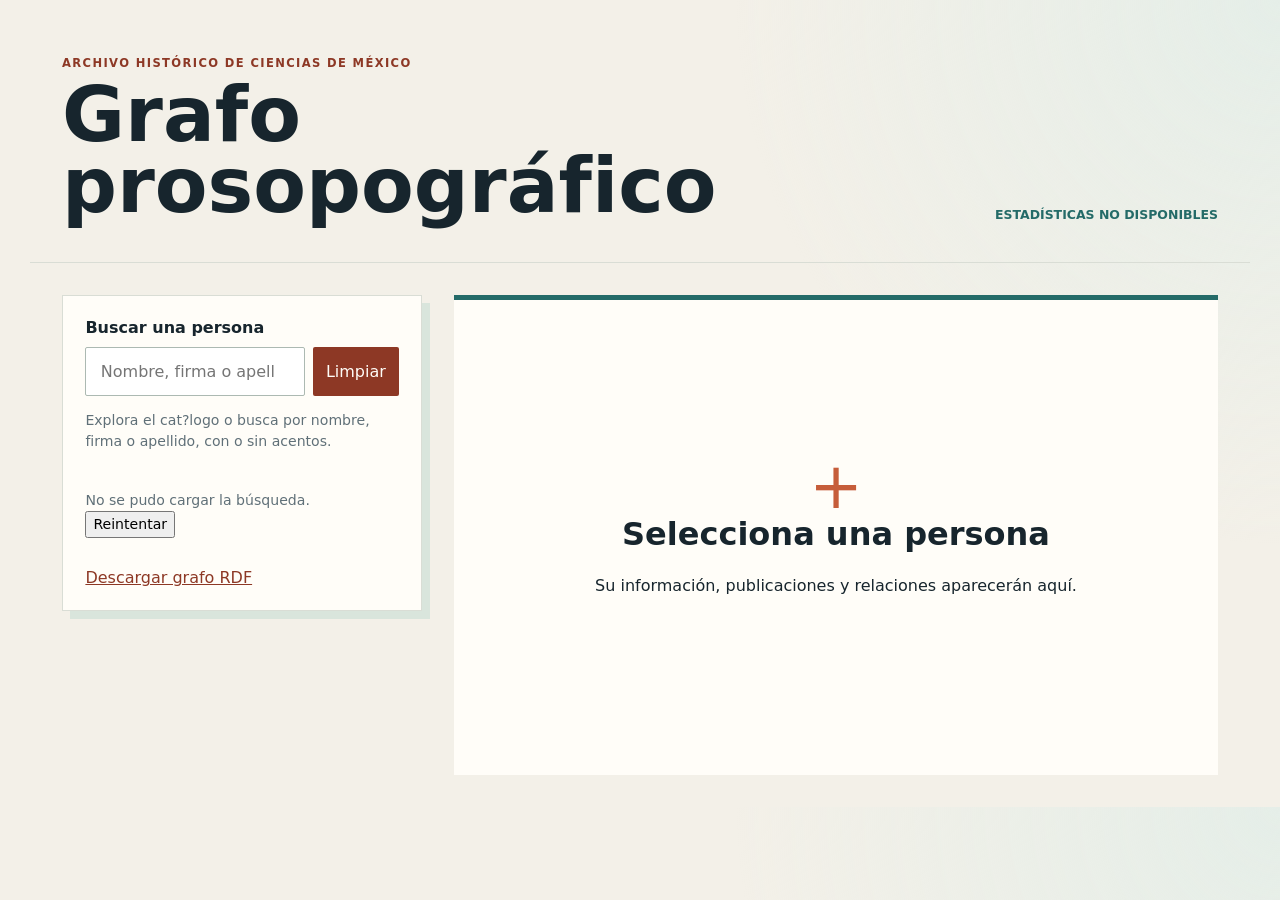
==== static/index.html @ 328c4317 "Aplicación de grafo RDF con backend Python" ====
<!doctype html>
<html lang="es">
<head>
  <meta charset="utf-8">
  <meta name="viewport" content="width=device-width, initial-scale=1">
  <title>AHCM | Grafo prosopográfico</title>
  <link rel="stylesheet" href="/static/styles.css">
</head>
<body>
  <header class="topbar">
    <div>
      <p class="eyebrow">Archivo Histórico de Ciencias de México</p>
      <h1>Grafo prosopográfico</h1>
    </div>
    <div id="stats" class="stats" aria-live="polite"></div>
  </header>
  <main class="workspace">
    <section class="search-panel">
      <label for="search">Buscar una persona</label>
      <div class="search-row">
        <input id="search" type="search" placeholder="Nombre, firma o apellido" autocomplete="off" maxlength="120">
        <button id="clear" type="button" title="Limpiar búsqueda">Limpiar</button>
      </div>
      <p class="hint">Explora el cat?logo o busca por nombre, firma o apellido, con o sin acentos.</p>
      <div id="results" class="results" aria-live="polite"></div>
      <button id="more" type="button" hidden>Mostrar m?s</button>
      <a class="download" href="/api/grafo.ttl">Descargar grafo RDF</a>
    </section>
    <section id="detail" class="detail empty-state" aria-live="polite">
      <span class="detail-mark">+</span>
      <h2>Selecciona una persona</h2>
      <p>Su información, publicaciones y relaciones aparecerán aquí.</p>
    </section>
  </main>
  <script src="/static/app.js"></script>
</body>
</html>
---- static/styles.css ----
:root { --ink: #17252d; --muted: #607078; --paper: #f3f0e8; --panel: #fffdf8; --line: #d9ddd5; --accent: #c65d3a; --accent-dark: #8d3825; --teal: #246b68; }
* { box-sizing: border-box; }
body { margin: 0; color: var(--ink); background: radial-gradient(circle at top right, #e5eee8 0, transparent 34rem), var(--paper); font-family: system-ui, -apple-system, 'Segoe UI', sans-serif; }
.topbar { display: flex; justify-content: space-between; gap: 2rem; align-items: end; max-width: 1220px; margin: 0 auto; padding: 3.5rem 2rem 2.5rem; border-bottom: 1px solid var(--line); }
.eyebrow { margin: 0 0 .65rem; color: var(--accent-dark); font-size: .72rem; font-weight: 700; letter-spacing: .12em; text-transform: uppercase; }
h1, h2, h3 { font-family: system-ui, sans-serif; }
h1 { max-width: 24rem; margin: 0; font-size: clamp(2.3rem, 6vw, 5.2rem); line-height: .92; letter-spacing: 0; }
.stats { display: flex; flex-wrap: wrap; justify-content: end; gap: .5rem; color: var(--teal); font-size: .78rem; font-weight: 700; text-transform: uppercase; }
.stats span { padding: .55rem .7rem; border: 1px solid #a9c7c0; border-radius: 999px; }
.workspace { display: grid; grid-template-columns: minmax(260px, 360px) minmax(0, 1fr); gap: 2rem; max-width: 1220px; margin: 0 auto; padding: 2rem; }
.search-panel { align-self: start; padding: 1.4rem; background: var(--panel); border: 1px solid var(--line); box-shadow: 8px 8px 0 #d9e5dc; }
label { display: block; margin-bottom: .65rem; font-family: system-ui, sans-serif; font-weight: 700; }
.search-row { display: flex; gap: .5rem; }
input { min-width: 0; width: 100%; padding: .85rem .9rem; color: var(--ink); background: #fff; border: 1px solid #acb9b2; border-radius: 2px; font: inherit; }
button { cursor: pointer; font: inherit; }
#clear { padding: 0 .8rem; color: var(--panel); background: var(--accent-dark); border: 0; border-radius: 2px; }
.hint, .muted { color: var(--muted); font-size: .88rem; line-height: 1.5; }
.results { display: grid; gap: .5rem; margin-top: 1.5rem; }
.result { display: flex; justify-content: space-between; gap: 1rem; padding: .85rem; text-align: left; color: var(--ink); background: #f8f6ef; border: 1px solid var(--line); border-left: 4px solid var(--teal); }
.result:hover { background: #e9f0e9; }
.result small { color: var(--muted); white-space: nowrap; }
.detail { min-height: 30rem; padding: 2.5rem; background: var(--panel); border-top: 5px solid var(--teal); }
.detail h2 { margin: 0 0 1.5rem; font-size: clamp(2rem, 4vw, 4rem); line-height: 1; }
.source-link { color: var(--accent-dark); font-weight: 700; }
.empty-state { display: grid; place-content: center; text-align: center; }
.empty-state h2 { margin: .6rem 0; font-size: 2rem; }
.detail-mark { color: var(--accent); font-size: 4rem; line-height: .7; }
.property-grid { display: grid; grid-template-columns: repeat(auto-fit, minmax(190px, 1fr)); gap: 1px; margin: 1.5rem 0 2rem; background: var(--line); border: 1px solid var(--line); }
.property { min-height: 6rem; padding: 1rem; background: #fff; }
.property h3, .publications h3 { margin: 0 0 .45rem; color: var(--teal); font-size: .78rem; letter-spacing: .06em; text-transform: uppercase; }
.property p { margin: 0; line-height: 1.45; }
.publications { padding-top: 1.3rem; border-top: 1px solid var(--line); }
.publications ul { padding-left: 1.2rem; line-height: 1.6; }
@media (max-width: 760px) { .topbar { display: block; padding: 2.2rem 1rem 1.5rem; } .stats { justify-content: start; margin-top: 1.5rem; } .workspace { display: block; padding: 1rem; } .search-panel { margin-bottom: 1.5rem; } .detail { min-height: 22rem; padding: 1.4rem; } }
[hidden] { display: none !important; }
a { color: var(--accent-dark); }
.property p, .publications li { overflow-wrap: anywhere; }
#more { margin-top: 1rem; padding: .7rem 1rem; width: 100%; background: var(--teal); color: white; border: 0; }
#graph svg { display: block; width: 100%; height: auto; min-width: 540px; }
#graph { overflow-x: auto; }
:focus-visible { outline: 3px solid var(--accent); outline-offset: 3px; }
.result strong { overflow-wrap: anywhere; }
.download { display: inline-block; margin-top: 1rem; }
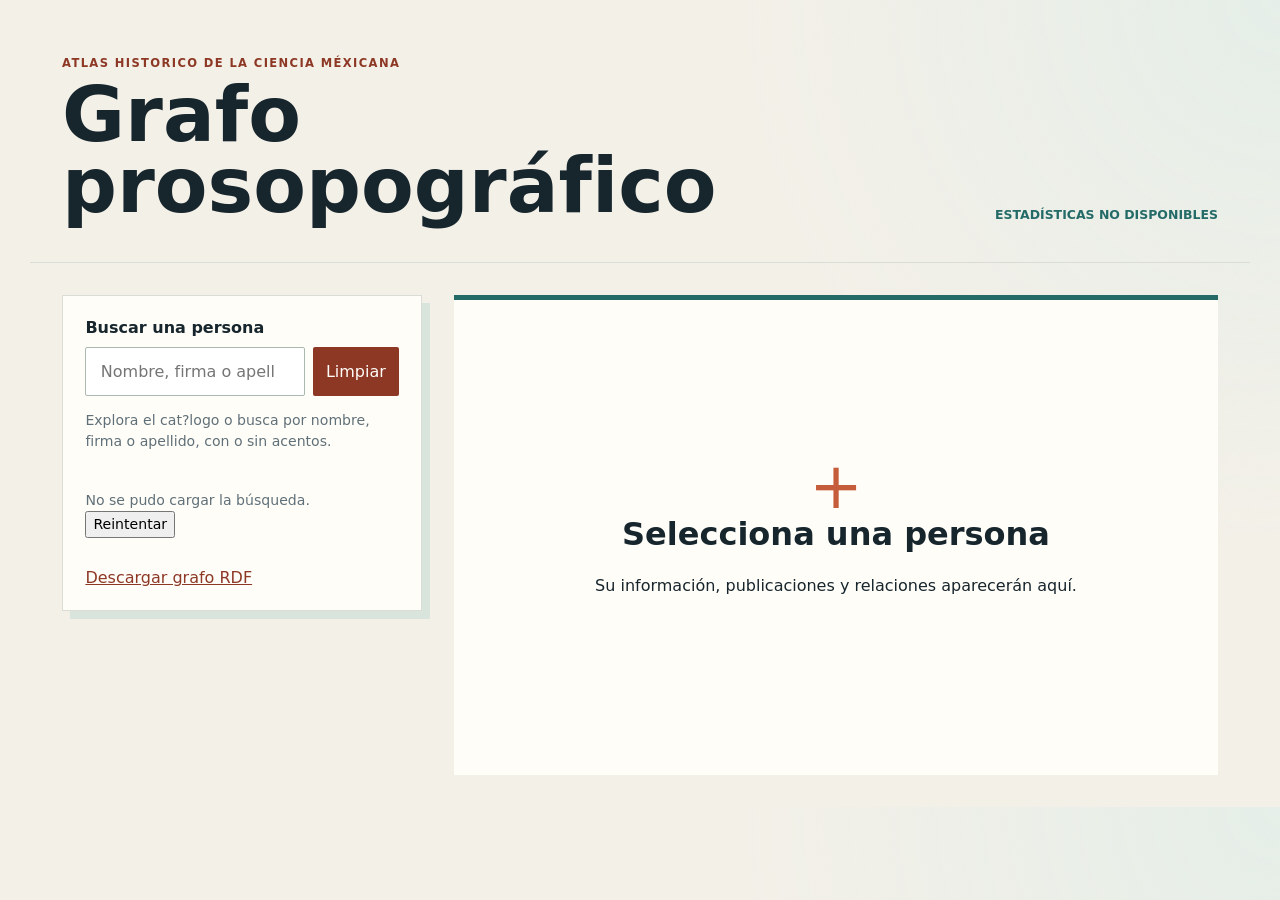
==== commit 348f6a5a: "Update index.html" ====
--- a/static/index.html
+++ b/static/index.html
@@ -9,7 +9,7 @@
 <body>
   <header class="topbar">
     <div>
-      <p class="eyebrow">Archivo Histórico de Ciencias de México</p>
+      <p class="eyebrow">Atlas Historico de la Ciencia Méxicana</p>
       <h1>Grafo prosopográfico</h1>
     </div>
     <div id="stats" class="stats" aria-live="polite"></div>
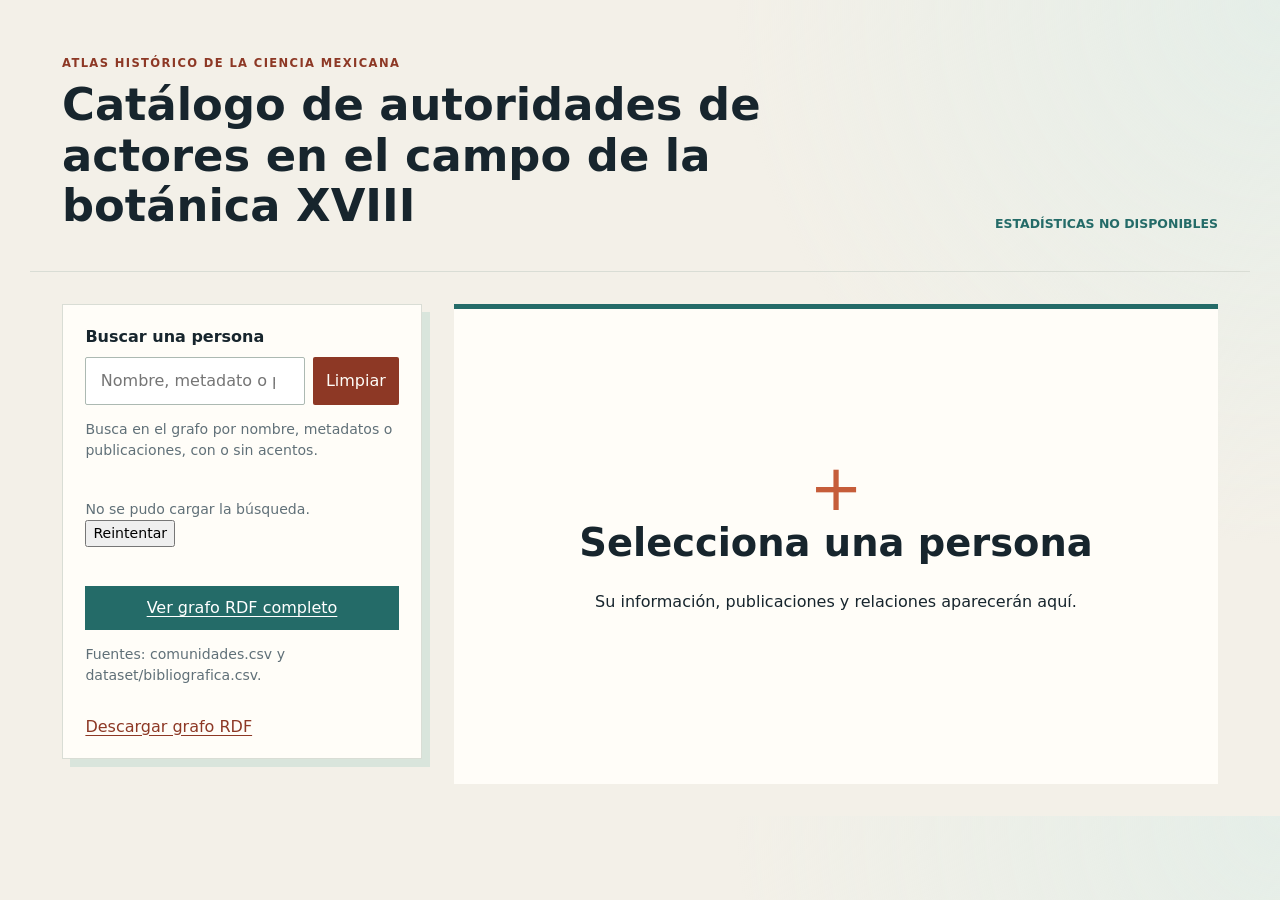
==== commit 85d0753e: "mejoras sustanciales" ====
--- a/static/index.html
+++ b/static/index.html
@@ -3,14 +3,14 @@
 <head>
   <meta charset="utf-8">
   <meta name="viewport" content="width=device-width, initial-scale=1">
-  <title>AHCM | Grafo prosopográfico</title>
+  <title>AHCM | Catálogo de autoridades de actores en el campo de la botánica XVIII</title>
   <link rel="stylesheet" href="/static/styles.css">
 </head>
 <body>
   <header class="topbar">
     <div>
-      <p class="eyebrow">Atlas Historico de la Ciencia Méxicana</p>
-      <h1>Grafo prosopográfico</h1>
+      <p class="eyebrow">Atlas Histórico de la Ciencia Mexicana</p>
+      <h1>Catálogo de autoridades de actores en el campo de la botánica XVIII</h1>
     </div>
     <div id="stats" class="stats" aria-live="polite"></div>
   </header>
@@ -18,12 +18,14 @@
     <section class="search-panel">
       <label for="search">Buscar una persona</label>
       <div class="search-row">
-        <input id="search" type="search" placeholder="Nombre, firma o apellido" autocomplete="off" maxlength="120">
+        <input id="search" type="search" placeholder="Nombre, metadato o publicación" autocomplete="off" maxlength="120">
         <button id="clear" type="button" title="Limpiar búsqueda">Limpiar</button>
       </div>
-      <p class="hint">Explora el cat?logo o busca por nombre, firma o apellido, con o sin acentos.</p>
+      <p class="hint">Busca en el grafo por nombre, metadatos o publicaciones, con o sin acentos.</p>
       <div id="results" class="results" aria-live="polite"></div>
-      <button id="more" type="button" hidden>Mostrar m?s</button>
+      <button id="more" type="button" hidden>Mostrar más</button>
+      <a class="graph-button" href="/grafo" target="_blank" rel="noopener">Ver grafo RDF completo</a>
+      <p class="hint">Fuentes: comunidades.csv y dataset/bibliografica.csv.</p>
       <a class="download" href="/api/grafo.ttl">Descargar grafo RDF</a>
     </section>
     <section id="detail" class="detail empty-state" aria-live="polite">
--- a/static/styles.css
+++ b/static/styles.css
@@ -42,3 +42,14 @@
 :focus-visible { outline: 3px solid var(--accent); outline-offset: 3px; }
 .result strong { overflow-wrap: anywhere; }
 .download { display: inline-block; margin-top: 1rem; }
+
+h1 { max-width: 850px; font-size: clamp(1.8rem, 3.5vw, 3.1rem); line-height: 1.12; }
+.detail h2 { font-size: clamp(1.5rem, 3vw, 2.5rem); line-height: 1.2; overflow-wrap: anywhere; }
+a { text-decoration: underline; text-underline-offset: 3px; }
+a:hover { color: var(--teal); }
+.metadata { width: 100%; border-collapse: collapse; margin: 1.5rem 0 2rem; font-size: .92rem; }
+.metadata th, .metadata td { padding: .7rem .5rem; text-align: left; vertical-align: top; border-bottom: 1px solid var(--line); overflow-wrap: anywhere; }
+.metadata th { width: 32%; font-weight: 500; color: var(--muted); }
+.metadata td { line-height: 1.65; }
+iframe { width: 100%; height: 620px; border: 1px solid var(--line); background: white; }
+.graph-button { display: block; margin-top: 1.5rem; padding: .8rem; background: var(--teal); color: white; text-align: center; }
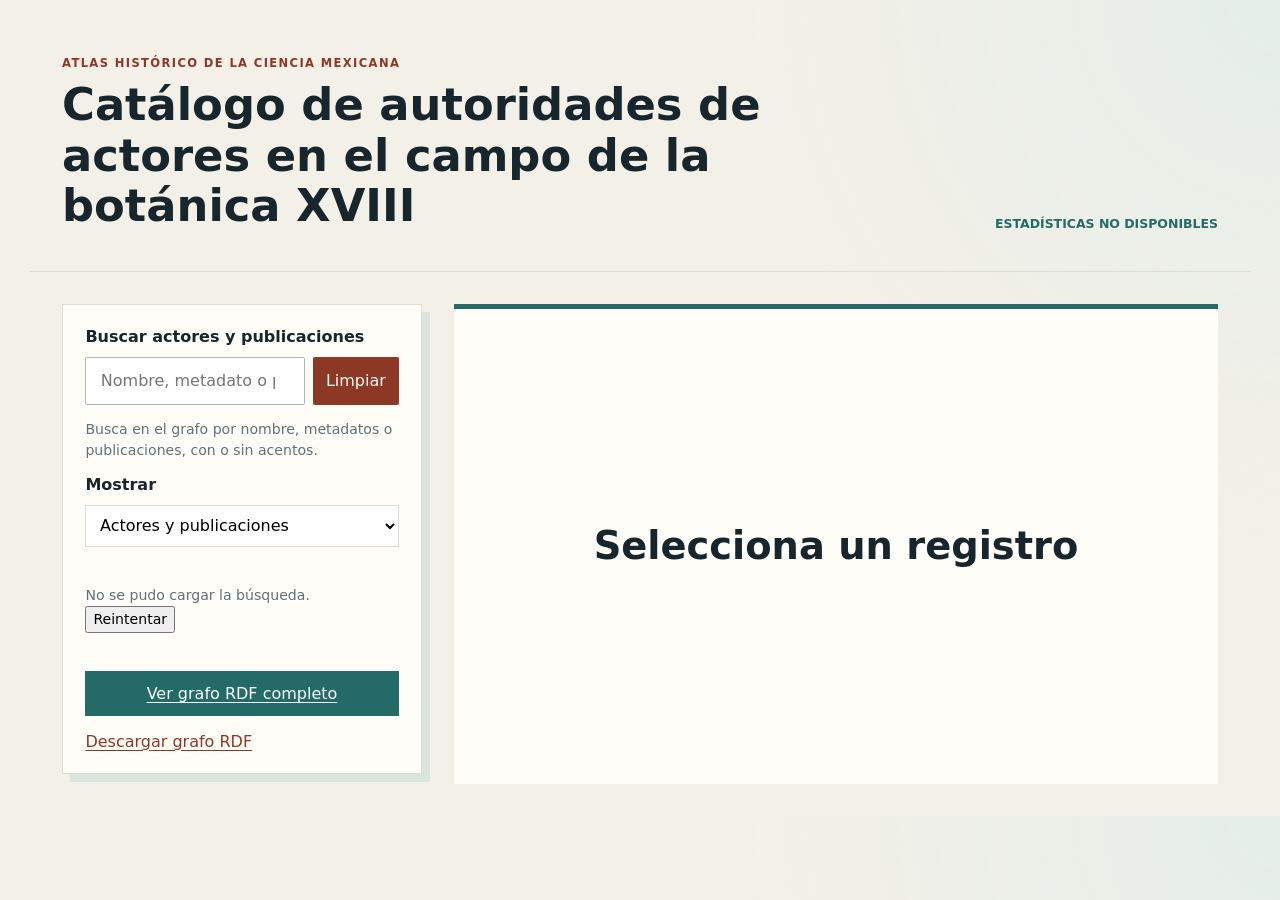
==== commit 15ec6290: "mejoramiento del rdf" ====
--- a/static/index.html
+++ b/static/index.html
@@ -16,21 +16,22 @@
   </header>
   <main class="workspace">
     <section class="search-panel">
-      <label for="search">Buscar una persona</label>
+      <label for="search">Buscar actores y publicaciones</label>
       <div class="search-row">
         <input id="search" type="search" placeholder="Nombre, metadato o publicación" autocomplete="off" maxlength="120">
         <button id="clear" type="button" title="Limpiar búsqueda">Limpiar</button>
       </div>
       <p class="hint">Busca en el grafo por nombre, metadatos o publicaciones, con o sin acentos.</p>
+      <label for="type-filter">Mostrar</label>
+      <select id="type-filter"><option value="todos">Actores y publicaciones</option><option value="actor">Actores</option><option value="publicacion">Publicaciones</option></select>
       <div id="results" class="results" aria-live="polite"></div>
       <button id="more" type="button" hidden>Mostrar más</button>
       <a class="graph-button" href="/grafo" target="_blank" rel="noopener">Ver grafo RDF completo</a>
-      <p class="hint">Fuentes: comunidades.csv y dataset/bibliografica.csv.</p>
       <a class="download" href="/api/grafo.ttl">Descargar grafo RDF</a>
     </section>
     <section id="detail" class="detail empty-state" aria-live="polite">
       <span class="detail-mark">+</span>
-      <h2>Selecciona una persona</h2>
+      <h2>Selecciona un registro</h2>
       <p>Su información, publicaciones y relaciones aparecerán aquí.</p>
     </section>
   </main>
--- a/static/styles.css
+++ b/static/styles.css
@@ -53,3 +53,6 @@
 .metadata td { line-height: 1.65; }
 iframe { width: 100%; height: 620px; border: 1px solid var(--line); background: white; }
 .graph-button { display: block; margin-top: 1.5rem; padding: .8rem; background: var(--teal); color: white; text-align: center; }
+
+#type-filter { width: 100%; padding: .6rem; border: 1px solid var(--line); background: white; font: inherit; }
+#related-records li { margin-bottom: .8rem; line-height: 1.6; }
